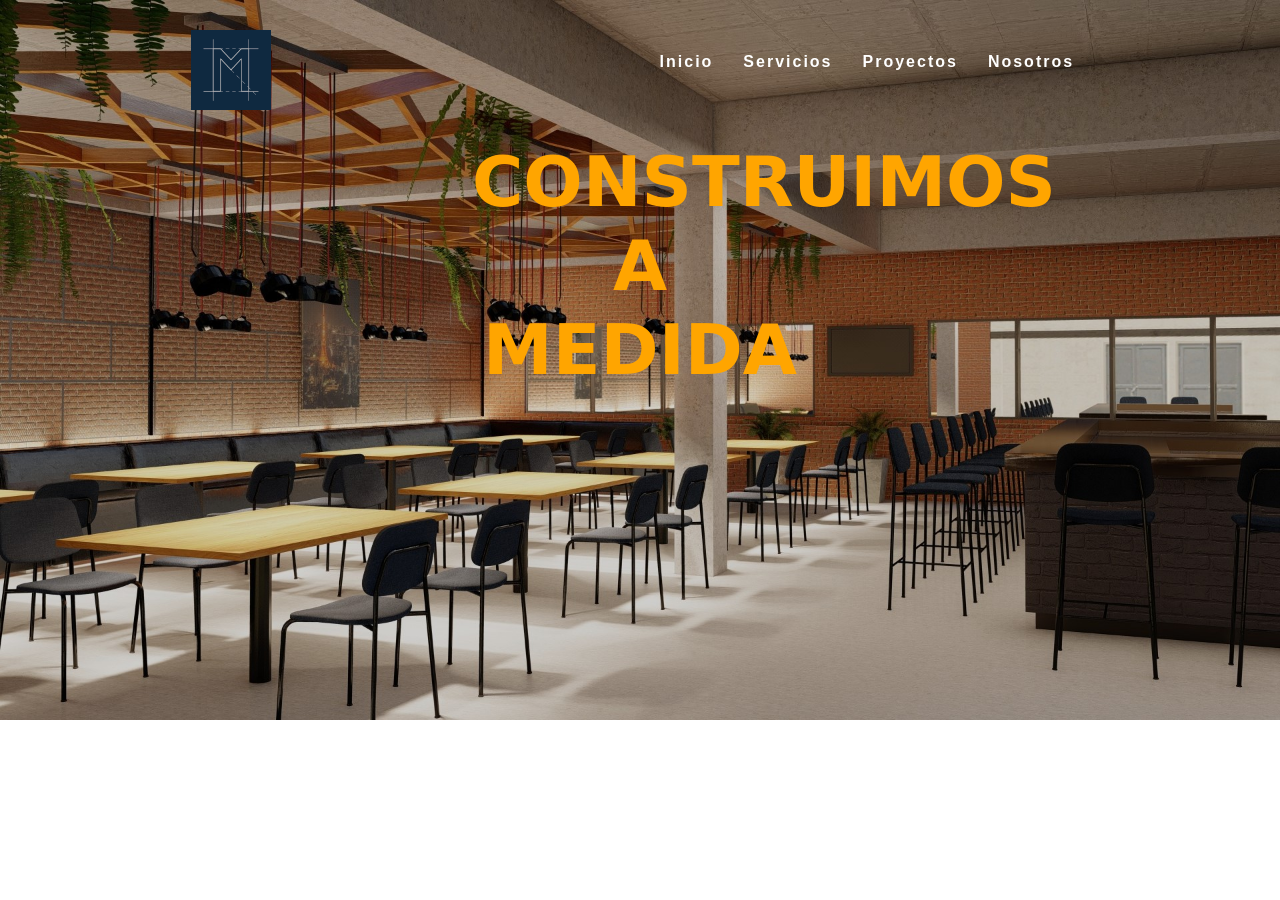
==== index.html @ e1f26933 "Add files via upload" ====
<!DOCTYPE html>
<html lang="en">
<head>
    <meta charset="UTF-8">
    <meta name="viewport" content="width=device-width, initial-scale=1.0">
    <title>Estudio JM</title>
    <link rel="shortcut icon" href="img/logo.png" type="image/x-icon">
    <link rel="stylesheet" href="styles.css">
    <script src="styles.js"></script>
    <link href="https://cdn.jsdelivr.net/npm/bootstrap@5.3.3/dist/css/bootstrap.min.css" rel="stylesheet" integrity="sha384-QWTKZyjpPEjISv5WaRU9OFeRpok6YctnYmDr5pNlyT2bRjXh0JMhjY6hW+ALEwIH" crossorigin="anonymous">
    <link
    rel="stylesheet"
    href="https://cdnjs.cloudflare.com/ajax/libs/animate.css/4.1.1/animate.min.css"
  />
</head>
<body>

    <header>
        <a href="index.html"><img src="/img/logo.png" alt="logo" width="80px" height="80px"></a>
             <ul>
                <li><a href="index.html">Inicio</a></li>
                <li><a href="./sections/servicios.html">Servicios</a></li>
                <li><a href="./sections/proyectos.html">Proyectos</a></li>
                <li><a href="./sections/nosotros.html">Nosotros</a></li>
            </ul>
        </nav>
    </header>
    
   
    
   <!--<section class="zona-1"></section>-->

   <div id="carouselExampleAutoplaying" class="carousel slide" data-bs-ride="carousel">
    <div class="carousel-inner">
      <div class="carousel-item active ">
        <img src="./img/Comercio.jpg" class="d-block w-100 img-1" alt="...">
        <div class="carousel-caption d-none d-md-block animation-text animation-text">
            <h1 class="animate__animated animate__fadeInDown">Construimos a medida</h1>
          </div>
      </div>

      <div class="carousel-item animation-text">
        <img src="./img/Industrial.jpg" class="d-block w-100" alt="...">
        <div class="carousel-caption d-none d-md-block">
            <h1 class="animate__animated animate__fadeInDown">Trabajamos con los mejores proovedores</h1>
          </div>
      </div>

      <div class="carousel-item animation-text">
        <img src="./img/Casa plantabaja.jpg" class="d-block w-100" alt="...">
        <div class="carousel-caption d-none d-md-block">
            <h1 class="animate__animated animate__fadeInDown">Nos adaptamos a tu presupuesto</h1>
          </div>
      </div>
    </div>
    <button class="carousel-control-prev" type="button" data-bs-target="#carouselExampleAutoplaying" data-bs-slide="prev">
      <span  aria-hidden="true"></span>
      <span class="visually-hidden">Previous</span>
    </button>
    <button class="carousel-control-next" type="button" data-bs-target="#carouselExampleAutoplaying" data-bs-slide="next">
      <span aria-hidden="true"></span>
      <span class="visually-hidden">Next</span>
    </button>
  </div>
    

  <script src="https://cdn.jsdelivr.net/npm/bootstrap@5.3.3/dist/js/bootstrap.bundle.min.js" integrity="sha384-YvpcrYf0tY3lHB60NNkmXc5s9fDVZLESaAA55NDzOxhy9GkcIdslK1eN7N6jIeHz" crossorigin="anonymous"></script>
    
  
  



</body>
</html>

<!-- <header>
        <a href="index.html"><img src="/img/logo.png" alt="logo" width="60px" height="60px"></a>
            <ul>
                <li><a href="index.html">Inicio</a></li>
                <li><a href="./sections/servicios.html">Servicios</a></li>
                <li><a href="./sections/proyectos.html">Proyectos</a></li>
                <li><a href="./sections/nosotros.html">Nosotros</a></li>
            </ul>
        </nav>
    </header>-->


<!--probando repo-->
---- styles.css ----
*{
    margin: 0;
    padding: 0;
    
}

header{
    position: fixed;
    top: 0;
    left: 0;
    width: 100%;
    display: flex;
    justify-content: space-around;
    transition: 0.7s;
    padding: 30px 20px;
    z-index: 10;
}

header.down{
    background: #003076;
    padding: 15px 20px;
}

.nav{
    display: flex;
    justify-content: center;
    align-items: center;
}

header ul{
    position: relative;
    display: flex;
    justify-content: center;
    align-items: center;
}

header ul li{
list-style: none;
}

header ul li a{
    position: relative;
    font-family: Arial, Helvetica, sans-serif;
    margin: 0 15px;
    text-decoration: none;
    color: white;
    letter-spacing: 2px;
    font-weight: 600;
    transition: 0.7s;

}

.zona-1{
    position: relative;
    width: 100%;
    height: 100vh;
    background: url(img/background.jpg);
    background-repeat: no-repeat;
    background-size: cover;
    background-position: center;

}

.logo{
    height: 50px;
}

header.down ul li a{
    color: white;
}

header a::before{
    content: '';
    position: absolute;
    top: 100%;
    left: 0;
    width: 0;
    height: 2px;
    background: blue;
    transition: 0.5s;
}

header a:hover::before{
    width: 100%;
    background: white;
}






.animation-text h1{
        font-size: 70px;
        color: orange;
        font-weight: bold;
        text-transform: uppercase;
        padding: 280px;
        
    }
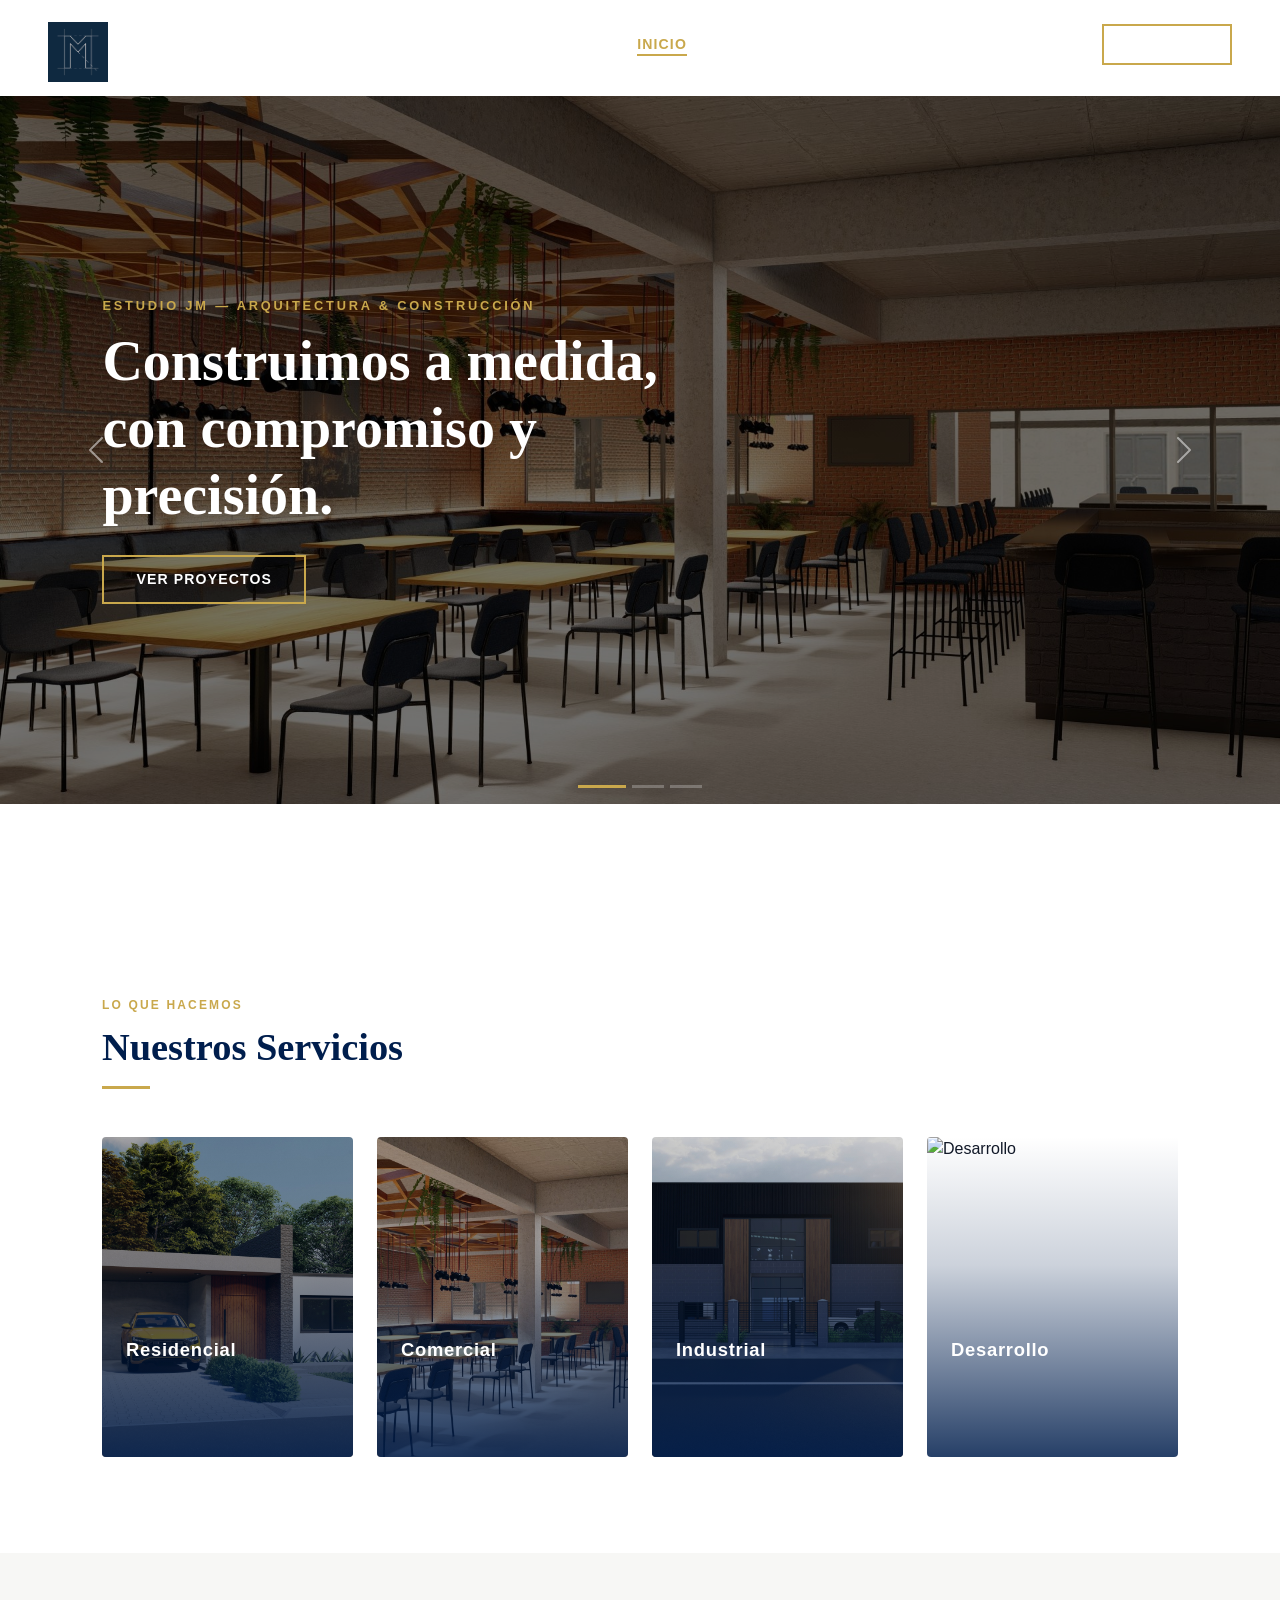
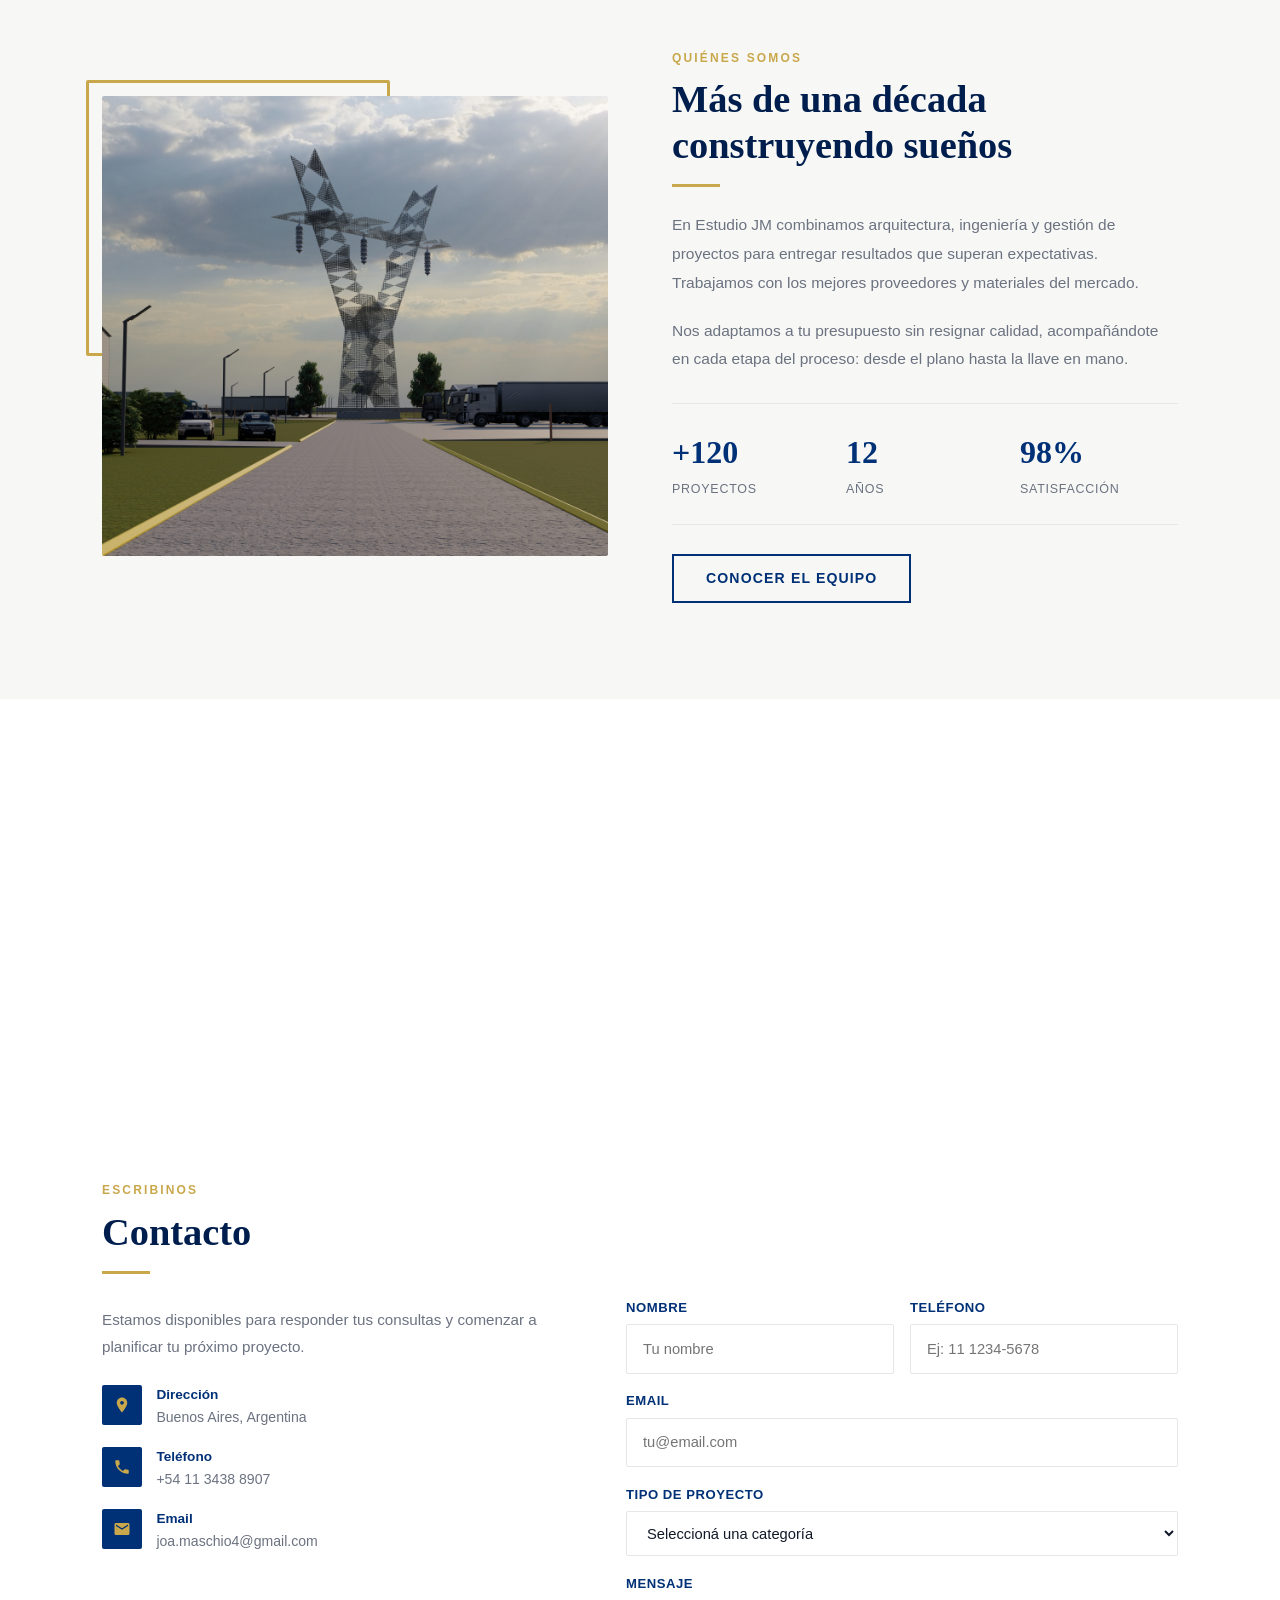
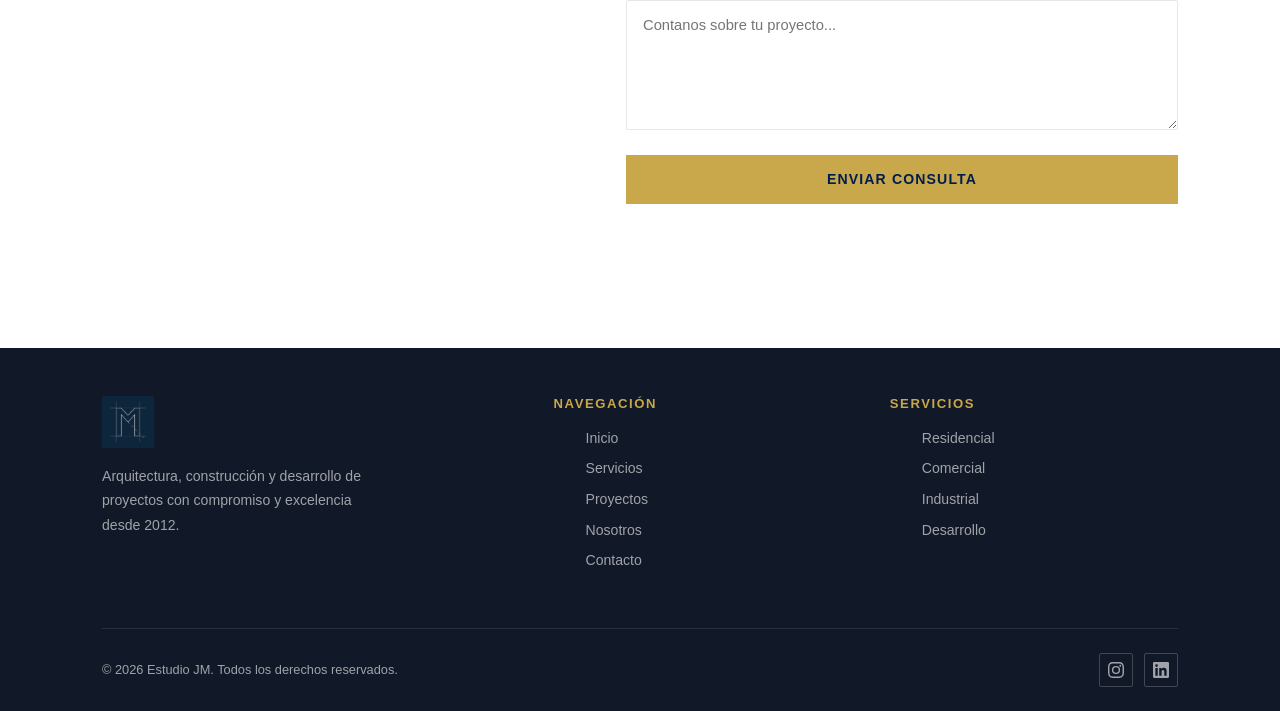
==== commit a34eef0d: "Add files via upload" ====
--- a/index.html
+++ b/index.html
@@ -1,89 +1,294 @@
-<!DOCTYPE html>
-<html lang="en">
-<head>
-    <meta charset="UTF-8">
-    <meta name="viewport" content="width=device-width, initial-scale=1.0">
-    <title>Estudio JM</title>
-    <link rel="shortcut icon" href="img/logo.png" type="image/x-icon">
-    <link rel="stylesheet" href="styles.css">
-    <script src="styles.js"></script>
-    <link href="https://cdn.jsdelivr.net/npm/bootstrap@5.3.3/dist/css/bootstrap.min.css" rel="stylesheet" integrity="sha384-QWTKZyjpPEjISv5WaRU9OFeRpok6YctnYmDr5pNlyT2bRjXh0JMhjY6hW+ALEwIH" crossorigin="anonymous">
-    <link
-    rel="stylesheet"
-    href="https://cdnjs.cloudflare.com/ajax/libs/animate.css/4.1.1/animate.min.css"
-  />
-</head>
-<body>
-
-    <header>
-        <a href="index.html"><img src="/img/logo.png" alt="logo" width="80px" height="80px"></a>
-             <ul>
-                <li><a href="index.html">Inicio</a></li>
-                <li><a href="./sections/servicios.html">Servicios</a></li>
-                <li><a href="./sections/proyectos.html">Proyectos</a></li>
-                <li><a href="./sections/nosotros.html">Nosotros</a></li>
-            </ul>
-        </nav>
-    </header>
-    
-   
-    
-   <!--<section class="zona-1"></section>-->
-
-   <div id="carouselExampleAutoplaying" class="carousel slide" data-bs-ride="carousel">
-    <div class="carousel-inner">
-      <div class="carousel-item active ">
-        <img src="./img/Comercio.jpg" class="d-block w-100 img-1" alt="...">
-        <div class="carousel-caption d-none d-md-block animation-text animation-text">
-            <h1 class="animate__animated animate__fadeInDown">Construimos a medida</h1>
-          </div>
-      </div>
-
-      <div class="carousel-item animation-text">
-        <img src="./img/Industrial.jpg" class="d-block w-100" alt="...">
-        <div class="carousel-caption d-none d-md-block">
-            <h1 class="animate__animated animate__fadeInDown">Trabajamos con los mejores proovedores</h1>
-          </div>
-      </div>
-
-      <div class="carousel-item animation-text">
-        <img src="./img/Casa plantabaja.jpg" class="d-block w-100" alt="...">
-        <div class="carousel-caption d-none d-md-block">
-            <h1 class="animate__animated animate__fadeInDown">Nos adaptamos a tu presupuesto</h1>
-          </div>
-      </div>
-    </div>
-    <button class="carousel-control-prev" type="button" data-bs-target="#carouselExampleAutoplaying" data-bs-slide="prev">
-      <span  aria-hidden="true"></span>
-      <span class="visually-hidden">Previous</span>
-    </button>
-    <button class="carousel-control-next" type="button" data-bs-target="#carouselExampleAutoplaying" data-bs-slide="next">
-      <span aria-hidden="true"></span>
-      <span class="visually-hidden">Next</span>
-    </button>
-  </div>
-    
-
-  <script src="https://cdn.jsdelivr.net/npm/bootstrap@5.3.3/dist/js/bootstrap.bundle.min.js" integrity="sha384-YvpcrYf0tY3lHB60NNkmXc5s9fDVZLESaAA55NDzOxhy9GkcIdslK1eN7N6jIeHz" crossorigin="anonymous"></script>
-    
-  
-  
-
-
-
-</body>
-</html>
-
-<!-- <header>
-        <a href="index.html"><img src="/img/logo.png" alt="logo" width="60px" height="60px"></a>
-            <ul>
-                <li><a href="index.html">Inicio</a></li>
-                <li><a href="./sections/servicios.html">Servicios</a></li>
-                <li><a href="./sections/proyectos.html">Proyectos</a></li>
-                <li><a href="./sections/nosotros.html">Nosotros</a></li>
-            </ul>
-        </nav>
-    </header>-->
-
-
-<!--probando repo-->+<!DOCTYPE html>
+<html lang="es">
+<head>
+  <meta charset="UTF-8">
+  <meta name="viewport" content="width=device-width, initial-scale=1.0">
+  <title>Estudio JM | Arquitectura & Construcción</title>
+  <link rel="shortcut icon" href="img/logo.png" type="image/x-icon">
+  <link href="https://cdn.jsdelivr.net/npm/bootstrap@5.3.3/dist/css/bootstrap.min.css" rel="stylesheet">
+  <link rel="stylesheet" href="styles.css">
+</head>
+<body>
+
+<!-- ===== HEADER ===== -->
+<header>
+  <a href="index.html" class="logo"><img src="img/logo.png" alt="Estudio JM"></a>
+  <ul>
+    <li><a href="index.html">Inicio</a></li>
+    <li><a href="sections/servicios.html">Servicios</a></li>
+    <li><a href="sections/proyectos.html">Proyectos</a></li>
+    <li><a href="sections/nosotros.html">Nosotros</a></li>
+    <li><a href="#contacto" class="btn-jm" style="padding:.5rem 1.2rem">Contacto</a></li>
+  </ul>
+  <button class="nav-toggle" id="navToggle" aria-label="Abrir menú" aria-expanded="false">
+    <span></span><span></span><span></span>
+  </button>
+</header>
+
+<!-- ===== HERO ===== -->
+<section class="hero">
+  <div id="heroCarousel" class="carousel slide hero-carousel" data-bs-ride="carousel">
+    <div class="carousel-indicators">
+      <button type="button" data-bs-target="#heroCarousel" data-bs-slide-to="0" class="active"></button>
+      <button type="button" data-bs-target="#heroCarousel" data-bs-slide-to="1"></button>
+      <button type="button" data-bs-target="#heroCarousel" data-bs-slide-to="2"></button>
+    </div>
+    <div class="carousel-inner" style="height:100%">
+      <div class="carousel-item active" data-bs-interval="4500">
+        <img src="img/Comercio.jpg" alt="Proyectos comerciales">
+      </div>
+      <div class="carousel-item" data-bs-interval="4500">
+        <img src="img/Industrial.jpg" alt="Proyectos industriales">
+      </div>
+      <div class="carousel-item" data-bs-interval="4500">
+        <img src="img/Casa plantabaja.jpg" alt="Proyectos residenciales">
+      </div>
+    </div>
+    <button class="carousel-control-prev" type="button" data-bs-target="#heroCarousel" data-bs-slide="prev">
+      <span class="carousel-control-prev-icon"></span>
+    </button>
+    <button class="carousel-control-next" type="button" data-bs-target="#heroCarousel" data-bs-slide="next">
+      <span class="carousel-control-next-icon"></span>
+    </button>
+  </div>
+
+  <!-- Caption estático sobre el carousel -->
+  <div class="hero-caption" id="heroCaption">
+    <span class="eyebrow">Estudio JM — Arquitectura & Construcción</span>
+    <h2 id="heroText">Construimos a medida, con compromiso y precisión.</h2>
+    <a href="sections/proyectos.html" class="btn-jm">Ver proyectos</a>
+  </div>
+</section>
+
+<!-- ===== SERVICIOS ===== -->
+<section style="background: var(--white)">
+  <div class="container-jm">
+    <div class="reveal">
+      <span class="section-label">Lo que hacemos</span>
+      <h2 class="section-title">Nuestros Servicios</h2>
+      <div class="gold-line"></div>
+    </div>
+    <div class="services-grid">
+      <a href="sections/servicios.html#residencial" class="service-card reveal">
+        <img src="img/Casa plantabaja.jpg" alt="Residencial">
+        <div class="service-card-overlay">
+          <h3>Residencial</h3>
+          <p>Casas, dúplex y viviendas multifamiliares diseñadas para vos.</p>
+          <span class="card-arrow">→</span>
+        </div>
+      </a>
+      <a href="sections/servicios.html#comercial" class="service-card reveal">
+        <img src="img/Comercio.jpg" alt="Comercial">
+        <div class="service-card-overlay">
+          <h3>Comercial</h3>
+          <p>Locales, oficinas y espacios comerciales funcionales y modernos.</p>
+          <span class="card-arrow">→</span>
+        </div>
+      </a>
+      <a href="sections/servicios.html#industrial" class="service-card reveal">
+        <img src="img/Industrial.jpg" alt="Industrial">
+        <div class="service-card-overlay">
+          <h3>Industrial</h3>
+          <p>Galpones, plantas y estructuras industriales a medida.</p>
+          <span class="card-arrow">→</span>
+        </div>
+      </a>
+      <a href="sections/servicios.html#desarrollo" class="service-card reveal">
+        <img src="img/Desarrollo.jpg" alt="Desarrollo">
+        <div class="service-card-overlay">
+          <h3>Desarrollo</h3>
+          <p>Proyectos de inversión y emprendimientos inmobiliarios.</p>
+          <span class="card-arrow">→</span>
+        </div>
+      </a>
+    </div>
+  </div>
+</section>
+
+<!-- ===== NOSOTROS TEASER ===== -->
+<section class="about-teaser">
+  <div class="container-jm">
+    <div class="about-teaser-inner">
+      <div class="about-teaser-img reveal-left">
+        <img src="img/background.jpg" alt="Estudio JM">
+      </div>
+      <div class="about-teaser-text reveal-right">
+        <span class="section-label">Quiénes somos</span>
+        <h2 class="section-title">Más de una década construyendo sueños</h2>
+        <div class="gold-line"></div>
+        <p>En Estudio JM combinamos arquitectura, ingeniería y gestión de proyectos para entregar resultados que superan expectativas. Trabajamos con los mejores proveedores y materiales del mercado.</p>
+        <p>Nos adaptamos a tu presupuesto sin resignar calidad, acompañándote en cada etapa del proceso: desde el plano hasta la llave en mano.</p>
+        <div class="about-stats">
+          <div>
+            <span class="stat-num">+120</span>
+            <span class="stat-label">Proyectos</span>
+          </div>
+          <div>
+            <span class="stat-num">12</span>
+            <span class="stat-label">Años</span>
+          </div>
+          <div>
+            <span class="stat-num">98%</span>
+            <span class="stat-label">Satisfacción</span>
+          </div>
+        </div>
+        <a href="sections/nosotros.html" class="btn-jm dark">Conocer el equipo</a>
+      </div>
+    </div>
+  </div>
+</section>
+
+<!-- ===== CTA BANNER ===== -->
+<div class="cta-banner reveal">
+  <div class="container-jm">
+    <span class="section-label" style="color:var(--gold)">¿Tenés un proyecto?</span>
+    <h2 class="section-title light">Hablemos. Sin compromiso.</h2>
+    <p>Contanos tu idea y te asesoramos. Ofrecemos consulta inicial gratuita para evaluar tu proyecto.</p>
+    <a href="#contacto" class="btn-jm">Solicitar consulta gratuita</a>
+  </div>
+</div>
+
+<!-- ===== CONTACTO ===== -->
+<section class="contact-section" id="contacto">
+  <div class="container-jm">
+    <div class="reveal">
+      <span class="section-label">Escribinos</span>
+      <h2 class="section-title">Contacto</h2>
+      <div class="gold-line"></div>
+    </div>
+    <div class="contact-grid">
+      <div class="contact-info reveal-left">
+        <p>Estamos disponibles para responder tus consultas y comenzar a planificar tu próximo proyecto.</p>
+        <div class="contact-item">
+          <div class="contact-item-icon">
+            <svg viewBox="0 0 24 24"><path d="M12 2C8.13 2 5 5.13 5 9c0 5.25 7 13 7 13s7-7.75 7-13c0-3.87-3.13-7-7-7zm0 9.5c-1.38 0-2.5-1.12-2.5-2.5s1.12-2.5 2.5-2.5 2.5 1.12 2.5 2.5-1.12 2.5-2.5 2.5z"/></svg>
+          </div>
+          <div class="contact-item-text">
+            <strong>Dirección</strong>
+            <span>Buenos Aires, Argentina</span>
+          </div>
+        </div>
+        <div class="contact-item">
+          <div class="contact-item-icon">
+            <svg viewBox="0 0 24 24"><path d="M6.62 10.79c1.44 2.83 3.76 5.15 6.59 6.59l2.2-2.2c.27-.27.67-.36 1.02-.24 1.12.37 2.33.57 3.57.57.55 0 1 .45 1 1V20c0 .55-.45 1-1 1-9.39 0-17-7.61-17-17 0-.55.45-1 1-1h3.5c.55 0 1 .45 1 1 0 1.25.2 2.45.57 3.57.11.35.03.74-.25 1.01l-2.2 2.2z"/></svg>
+          </div>
+          <div class="contact-item-text">
+            <strong>Teléfono</strong>
+            <span>+54 11 3438 8907</span>
+          </div>
+        </div>
+        <div class="contact-item">
+          <div class="contact-item-icon">
+            <svg viewBox="0 0 24 24"><path d="M20 4H4c-1.1 0-2 .9-2 2v12c0 1.1.9 2 2 2h16c1.1 0 2-.9 2-2V6c0-1.1-.9-2-2-2zm0 4l-8 5-8-5V6l8 5 8-5v2z"/></svg>
+          </div>
+          <div class="contact-item-text">
+            <strong>Email</strong>
+            <span>joa.maschio4@gmail.com</span>
+          </div>
+        </div>
+      </div>
+
+      <form class="contact-form reveal-right" id="contactForm" novalidate>
+        <div class="form-row">
+          <div class="form-group">
+            <label for="nombre">Nombre</label>
+            <input type="text" id="nombre" name="nombre" placeholder="Tu nombre" required>
+            <small data-err="nombre" style="color:#b91c1c;font-size:.78rem"></small>
+          </div>
+          <div class="form-group">
+            <label for="telefono">Teléfono</label>
+            <input type="tel" id="telefono" name="telefono" placeholder="Ej: 11 1234-5678" required>
+            <small data-err="telefono" style="color:#b91c1c;font-size:.78rem"></small>
+          </div>
+        </div>
+        <div class="form-group">
+          <label for="email">Email</label>
+          <input type="email" id="email" name="email" placeholder="tu@email.com" required>
+          <small data-err="email" style="color:#b91c1c;font-size:.78rem"></small>
+        </div>
+        <div class="form-group">
+          <label for="tipo">Tipo de proyecto</label>
+          <select id="tipo" name="tipo">
+            <option value="" disabled selected>Seleccioná una categoría</option>
+            <option>Residencial</option>
+            <option>Comercial</option>
+            <option>Industrial</option>
+            <option>Desarrollo / Inversión</option>
+            <option>Otro</option>
+          </select>
+        </div>
+        <div class="form-group">
+          <label for="mensaje">Mensaje</label>
+          <textarea id="mensaje" name="mensaje" placeholder="Contanos sobre tu proyecto..." required></textarea>
+          <small data-err="mensaje" style="color:#b91c1c;font-size:.78rem"></small>
+        </div>
+        <button type="submit" class="btn-jm solid" style="width:100%">Enviar consulta</button>
+        <p class="form-status" id="formStatus"></p>
+      </form>
+    </div>
+  </div>
+</section>
+
+<!-- ===== FOOTER ===== -->
+<footer>
+  <div class="container-jm">
+    <div class="footer-inner">
+      <div class="footer-brand">
+        <img src="img/logo.png" alt="Estudio JM">
+        <p>Arquitectura, construcción y desarrollo de proyectos con compromiso y excelencia desde 2012.</p>
+      </div>
+      <div class="footer-col">
+        <h4>Navegación</h4>
+        <ul>
+          <li><a href="index.html">Inicio</a></li>
+          <li><a href="sections/servicios.html">Servicios</a></li>
+          <li><a href="sections/proyectos.html">Proyectos</a></li>
+          <li><a href="sections/nosotros.html">Nosotros</a></li>
+          <li><a href="#contacto">Contacto</a></li>
+        </ul>
+      </div>
+      <div class="footer-col">
+        <h4>Servicios</h4>
+        <ul>
+          <li><a href="sections/servicios.html#residencial">Residencial</a></li>
+          <li><a href="sections/servicios.html#comercial">Comercial</a></li>
+          <li><a href="sections/servicios.html#industrial">Industrial</a></li>
+          <li><a href="sections/servicios.html#desarrollo">Desarrollo</a></li>
+        </ul>
+      </div>
+    </div>
+    <div class="footer-bottom">
+      <span>© <span id="footerYear"></span> Estudio JM. Todos los derechos reservados.</span>
+      <div class="social-links" >
+        <a href="https://www.instagram.com/estudiojm_constructora" target="_blank" title="Instagram" > 
+          <svg width="16" height="16" viewBox="0 0 24 24" fill="currentColor"><path d="M12 2.163c3.204 0 3.584.012 4.85.07 3.252.148 4.771 1.691 4.919 4.919.058 1.265.069 1.645.069 4.849 0 3.205-.012 3.584-.069 4.849-.149 3.225-1.664 4.771-4.919 4.919-1.266.058-1.644.07-4.85.07-3.204 0-3.584-.012-4.849-.07-3.26-.149-4.771-1.699-4.919-4.92-.058-1.265-.07-1.644-.07-4.849 0-3.204.013-3.583.07-4.849.149-3.227 1.664-4.771 4.919-4.919 1.266-.057 1.645-.069 4.849-.069zM12 0C8.741 0 8.333.014 7.053.072 2.695.272.273 2.69.073 7.052.014 8.333 0 8.741 0 12c0 3.259.014 3.668.072 4.948.2 4.358 2.618 6.78 6.98 6.98C8.333 23.986 8.741 24 12 24c3.259 0 3.668-.014 4.948-.072 4.354-.2 6.782-2.618 6.979-6.98.059-1.28.073-1.689.073-4.948 0-3.259-.014-3.667-.072-4.947-.196-4.354-2.617-6.78-6.979-6.98C15.668.014 15.259 0 12 0zm0 5.838a6.162 6.162 0 100 12.324 6.162 6.162 0 000-12.324zM12 16a4 4 0 110-8 4 4 0 010 8zm6.406-11.845a1.44 1.44 0 100 2.881 1.44 1.44 0 000-2.881z"/></svg>
+        </a>
+        <a href="#" title="LinkedIn">
+          <svg width="16" height="16" viewBox="0 0 24 24" fill="currentColor"><path d="M20.447 20.452h-3.554v-5.569c0-1.328-.027-3.037-1.852-3.037-1.853 0-2.136 1.445-2.136 2.939v5.667H9.351V9h3.414v1.561h.046c.477-.9 1.637-1.85 3.37-1.85 3.601 0 4.267 2.37 4.267 5.455v6.286zM5.337 7.433a2.062 2.062 0 01-2.063-2.065 2.064 2.064 0 112.063 2.065zm1.782 13.019H3.555V9h3.564v11.452zM22.225 0H1.771C.792 0 0 .774 0 1.729v20.542C0 23.227.792 24 1.771 24h20.451C23.2 24 24 23.227 24 22.271V1.729C24 .774 23.2 0 22.222 0h.003z"/></svg>
+        </a>
+      </div>
+    </div>
+  </div>
+</footer>
+
+<script src="https://cdn.jsdelivr.net/npm/bootstrap@5.3.3/dist/js/bootstrap.bundle.min.js"></script>
+<script defer src="main.js"></script>
+<script defer>
+  // Textos del hero sincronizados con el carrusel
+  const heroTexts = [
+    'Construimos a medida, con compromiso y precisión.',
+    'Trabajamos con los mejores proveedores del mercado.',
+    'Nos adaptamos a tu presupuesto sin resignar calidad.',
+  ];
+  const heroTextEl = document.getElementById('heroText');
+  document.getElementById('heroCarousel').addEventListener('slide.bs.carousel', e => {
+    heroTextEl.style.opacity = '0';
+    setTimeout(() => {
+      heroTextEl.textContent = heroTexts[e.to];
+      heroTextEl.style.opacity = '1';
+    }, 300);
+  });
+  heroTextEl.style.transition = 'opacity .4s ease';
+</script>
+</body>
+</html>
--- a/styles.css
+++ b/styles.css
@@ -1,104 +1,571 @@
-*{
-    margin: 0;
-    padding: 0;
-    
-}
-
-header{
-    position: fixed;
-    top: 0;
-    left: 0;
-    width: 100%;
-    display: flex;
-    justify-content: space-around;
-    transition: 0.7s;
-    padding: 30px 20px;
-    z-index: 10;
-}
-
-header.down{
-    background: #003076;
-    padding: 15px 20px;
-}
-
-.nav{
-    display: flex;
-    justify-content: center;
-    align-items: center;
-}
-
-header ul{
-    position: relative;
-    display: flex;
-    justify-content: center;
-    align-items: center;
-}
-
-header ul li{
-list-style: none;
-}
-
-header ul li a{
-    position: relative;
-    font-family: Arial, Helvetica, sans-serif;
-    margin: 0 15px;
-    text-decoration: none;
-    color: white;
-    letter-spacing: 2px;
-    font-weight: 600;
-    transition: 0.7s;
-
-}
-
-.zona-1{
-    position: relative;
-    width: 100%;
-    height: 100vh;
-    background: url(img/background.jpg);
-    background-repeat: no-repeat;
-    background-size: cover;
-    background-position: center;
-
-}
-
-.logo{
-    height: 50px;
-}
-
-header.down ul li a{
-    color: white;
-}
-
-header a::before{
-    content: '';
-    position: absolute;
-    top: 100%;
-    left: 0;
-    width: 0;
-    height: 2px;
-    background: blue;
-    transition: 0.5s;
-}
-
-header a:hover::before{
-    width: 100%;
-    background: white;
-}
-
-
-
-
-
-
-.animation-text h1{
-        font-size: 70px;
-        color: orange;
-        font-weight: bold;
-        text-transform: uppercase;
-        padding: 280px;
-        
-    }
-
-
-
-
+@import url('https://fonts.googleapis.com/css2?family=Montserrat:wght@300;400;600;700;900&family=Playfair+Display:wght@400;700&display=swap');
+
+/* ===== VARIABLES ===== */
+:root {
+  --navy:      #003076;
+  --navy-dk:   #001e4d;
+  --gold:      #C9A84C;
+  --gold-lt:   #e8c97a;
+  --white:     #FFFFFF;
+  --offwhite:  #F7F7F5;
+  --gray:      #6B7280;
+  --gray-lt:   #E5E7EB;
+  --dark:      #111827;
+  --shadow:    0 8px 30px rgba(0,0,0,0.12);
+  --transition: all 0.35s ease;
+}
+
+/* ===== RESET ===== */
+*, *::before, *::after { margin: 0; padding: 0; box-sizing: border-box; }
+html { scroll-behavior: smooth; }
+body { font-family: 'Montserrat', sans-serif; color: var(--dark); background: var(--white); -webkit-font-smoothing: antialiased; }
+img  { max-width: 100%; display: block; }
+a    { text-decoration: none; color: inherit; }
+ul   { list-style: none; }
+
+/* ===== TIPOGRAFÍA ===== */
+.display-title {
+  font-family: 'Playfair Display', serif;
+  font-weight: 700;
+  line-height: 1.15;
+}
+.section-label {
+  font-size: .75rem;
+  font-weight: 700;
+  letter-spacing: .18em;
+  text-transform: uppercase;
+  color: var(--gold);
+  margin-bottom: .6rem;
+  display: block;
+}
+.section-title {
+  font-family: 'Playfair Display', serif;
+  font-size: clamp(1.8rem, 3vw, 2.5rem);
+  font-weight: 700;
+  color: var(--navy-dk);
+  line-height: 1.2;
+}
+.section-title.light { color: var(--white); }
+
+/* ===== UTILIDADES ===== */
+.btn-jm {
+  display: inline-block;
+  padding: .75rem 2rem;
+  font-family: 'Montserrat', sans-serif;
+  font-weight: 700;
+  font-size: .88rem;
+  letter-spacing: .08em;
+  text-transform: uppercase;
+  border: 2px solid var(--gold);
+  color: var(--white);
+  background: transparent;
+  cursor: pointer;
+  transition: var(--transition);
+}
+.btn-jm:hover { background: var(--gold); color: var(--navy-dk); }
+.btn-jm.solid { background: var(--gold); color: var(--navy-dk); }
+.btn-jm.solid:hover { background: var(--gold-lt); border-color: var(--gold-lt); }
+.btn-jm.dark  { color: var(--navy); border-color: var(--navy); }
+.btn-jm.dark:hover { background: var(--navy); color: var(--white); }
+
+.gold-line {
+  width: 48px; height: 3px;
+  background: var(--gold);
+  margin: 1rem 0 1.5rem;
+}
+.gold-line.center { margin: 1rem auto 1.5rem; }
+
+/* ===== NAV ===== */
+header {
+  position: fixed;
+  top: 0; left: 0; width: 100%;
+  display: flex;
+  align-items: center;
+  justify-content: space-between;
+  padding: 1.4rem 3rem;
+  z-index: 100;
+  transition: var(--transition);
+}
+header.scrolled {
+  background: var(--navy-dk);
+  padding: .9rem 3rem;
+  box-shadow: 0 4px 20px rgba(0,0,0,0.3);
+}
+header .logo img { height: 60px; width: auto; transition: var(--transition); }
+header.scrolled .logo img { height: 46px; }
+
+header ul {
+  display: flex;
+  align-items: center;
+  gap: 2.2rem;
+}
+header ul li a {
+  font-size: .88rem;
+  font-weight: 600;
+  letter-spacing: .08em;
+  color: var(--white);
+  text-transform: uppercase;
+  position: relative;
+  padding-bottom: .25rem;
+  transition: color .3s;
+}
+header ul li a::after {
+  content: '';
+  position: absolute;
+  bottom: 0; left: 0;
+  width: 0; height: 2px;
+  background: var(--gold);
+  transition: width .35s ease;
+}
+header ul li a:hover { color: var(--gold); }
+header ul li a:hover::after,
+header ul li a.active::after { width: 100%; }
+header ul li a.active { color: var(--gold); }
+
+/* Hamburger */
+.nav-toggle {
+  display: none;
+  flex-direction: column;
+  gap: 5px;
+  background: none;
+  border: none;
+  cursor: pointer;
+  padding: .3rem;
+}
+.nav-toggle span { width: 24px; height: 2px; background: var(--white); transition: .3s; }
+
+/* ===== HERO ===== */
+.hero {
+  position: relative;
+  height: 100vh;
+  min-height: 560px;
+  overflow: hidden;
+}
+.hero-carousel, .hero-carousel .carousel-inner,
+.hero-carousel .carousel-item { height: 100%; }
+.hero-carousel .carousel-item img {
+  height: 100%;
+  width: 100%;
+  object-fit: cover;
+  filter: brightness(.55);
+}
+.hero-caption {
+  position: absolute;
+  bottom: 0; left: 0; right: 0; top: 0;
+  display: flex;
+  flex-direction: column;
+  justify-content: center;
+  align-items: flex-start;
+  padding: 0 8vw;
+  pointer-events: none;
+}
+.hero-caption .eyebrow {
+  font-size: .8rem;
+  font-weight: 700;
+  letter-spacing: .22em;
+  text-transform: uppercase;
+  color: var(--gold);
+  margin-bottom: .8rem;
+}
+.hero-caption h2 {
+  font-family: 'Playfair Display', serif;
+  font-size: clamp(2rem, 5vw, 3.5rem);
+  color: var(--white);
+  font-weight: 700;
+  max-width: 640px;
+  line-height: 1.2;
+  margin-bottom: 1.6rem;
+}
+.hero-caption .btn-jm { pointer-events: all; }
+
+/* Indicators dorados */
+.carousel-indicators [data-bs-target] {
+  width: 32px; height: 3px;
+  background: rgba(255,255,255,.5);
+  border: none;
+  border-radius: 0;
+  transition: .3s;
+}
+.carousel-indicators .active { background: var(--gold); width: 48px; }
+
+/* ===== SECCIONES GENERALES ===== */
+section { padding: 6rem 0; }
+.container-jm { max-width: 1140px; margin: 0 auto; padding: 0 2rem; }
+
+/* ===== SERVICIOS GRID (index) ===== */
+.services-grid {
+  display: grid;
+  grid-template-columns: repeat(4, 1fr);
+  gap: 1.5rem;
+  margin-top: 3rem;
+}
+.service-card {
+  position: relative;
+  overflow: hidden;
+  border-radius: 4px;
+  cursor: pointer;
+}
+.service-card img {
+  width: 100%;
+  height: 320px;
+  object-fit: cover;
+  transition: transform .5s ease;
+}
+.service-card:hover img { transform: scale(1.06); }
+.service-card-overlay {
+  position: absolute;
+  inset: 0;
+  background: linear-gradient(to top, rgba(0,30,77,.85) 0%, rgba(0,30,77,.2) 60%, transparent 100%);
+  display: flex;
+  flex-direction: column;
+  justify-content: flex-end;
+  padding: 1.5rem;
+  transition: var(--transition);
+}
+.service-card-overlay h3 {
+  color: var(--white);
+  font-size: 1.15rem;
+  font-weight: 700;
+  letter-spacing: .04em;
+}
+.service-card-overlay p {
+  color: rgba(255,255,255,.75);
+  font-size: .82rem;
+  margin-top: .4rem;
+  max-height: 0;
+  overflow: hidden;
+  transition: max-height .4s ease;
+}
+.service-card:hover .service-card-overlay p { max-height: 80px; }
+.service-card-overlay .card-arrow {
+  color: var(--gold);
+  font-size: 1.3rem;
+  font-weight: 700;
+  margin-top: .6rem;
+  opacity: 0;
+  transition: opacity .3s ease;
+}
+.service-card:hover .card-arrow { opacity: 1; }
+
+/* ===== NOSOTROS TEASER ===== */
+.about-teaser {
+  background: var(--offwhite);
+}
+.about-teaser-inner {
+  display: grid;
+  grid-template-columns: 1fr 1fr;
+  gap: 4rem;
+  align-items: center;
+}
+.about-teaser-img {
+  position: relative;
+}
+.about-teaser-img img {
+  width: 100%;
+  height: 460px;
+  object-fit: cover;
+  border-radius: 2px;
+}
+.about-teaser-img::before {
+  content: '';
+  position: absolute;
+  top: -1rem; left: -1rem;
+  width: 60%; height: 60%;
+  border: 3px solid var(--gold);
+  z-index: 0;
+  border-radius: 2px;
+}
+.about-teaser-img img { position: relative; z-index: 1; }
+.about-teaser-text p {
+  color: var(--gray);
+  line-height: 1.85;
+  margin-bottom: 1.2rem;
+  font-size: .97rem;
+}
+.about-stats {
+  display: grid;
+  grid-template-columns: repeat(3, 1fr);
+  gap: 1rem;
+  margin: 1.8rem 0;
+  border-top: 1px solid var(--gray-lt);
+  border-bottom: 1px solid var(--gray-lt);
+  padding: 1.5rem 0;
+}
+.stat-num {
+  font-family: 'Playfair Display', serif;
+  font-size: 2rem;
+  font-weight: 700;
+  color: var(--navy);
+  display: block;
+}
+.stat-label { font-size: .78rem; color: var(--gray); letter-spacing: .06em; text-transform: uppercase; margin-top: .2rem; }
+
+/* ===== CTA BANNER ===== */
+.cta-banner {
+  background: var(--navy-dk);
+  padding: 5rem 0;
+  text-align: center;
+}
+.cta-banner p { color: rgba(255,255,255,.7); max-width: 540px; margin: 1rem auto 2rem; font-size: .97rem; line-height: 1.8; }
+
+/* ===== CONTACTO ===== */
+.contact-section { background: var(--white); }
+.contact-grid {
+  display: grid;
+  grid-template-columns: 1fr 1.2fr;
+  gap: 4rem;
+  align-items: start;
+}
+.contact-info { padding-top: .5rem; }
+.contact-info p { color: var(--gray); line-height: 1.8; margin-bottom: 1.5rem; font-size: .95rem; }
+.contact-item {
+  display: flex;
+  gap: .9rem;
+  align-items: flex-start;
+  margin-bottom: 1.1rem;
+}
+.contact-item-icon {
+  width: 40px; height: 40px; min-width: 40px;
+  background: var(--navy);
+  display: flex; align-items: center; justify-content: center;
+  border-radius: 2px;
+}
+.contact-item-icon svg { width: 18px; fill: var(--gold); }
+.contact-item-text strong { display: block; font-size: .85rem; color: var(--navy); }
+.contact-item-text span { font-size: .88rem; color: var(--gray); }
+
+.contact-form .form-group { margin-bottom: 1.1rem; }
+.contact-form label { font-size: .82rem; font-weight: 600; color: var(--navy); display: block; margin-bottom: .4rem; letter-spacing: .04em; text-transform: uppercase; }
+.contact-form input,
+.contact-form textarea,
+.contact-form select {
+  width: 100%;
+  padding: .8rem 1rem;
+  border: 1.5px solid var(--gray-lt);
+  border-radius: 2px;
+  font-family: 'Montserrat', sans-serif;
+  font-size: .92rem;
+  color: var(--dark);
+  background: var(--white);
+  transition: border-color .25s;
+  resize: vertical;
+}
+.contact-form input:focus,
+.contact-form textarea:focus,
+.contact-form select:focus {
+  outline: none;
+  border-color: var(--navy);
+}
+.contact-form textarea { min-height: 130px; }
+.form-row { display: grid; grid-template-columns: 1fr 1fr; gap: 1rem; }
+.form-status { margin-top: .8rem; font-size: .88rem; font-weight: 600; min-height: 1.2rem; }
+.form-status.ok  { color: #15803d; }
+.form-status.err { color: #b91c1c; }
+
+/* ===== FOOTER ===== */
+footer {
+  background: var(--dark);
+  color: rgba(255,255,255,.6);
+  padding: 3rem 0 1.5rem;
+  font-size: .88rem;
+}
+.footer-inner {
+  display: grid;
+  grid-template-columns: 1.4fr 1fr 1fr;
+  gap: 3rem;
+  padding-bottom: 2.5rem;
+  border-bottom: 1px solid rgba(255,255,255,.1);
+}
+.footer-brand img  { height: 52px; width: auto; margin-bottom: 1rem; opacity: .9; }
+.footer-brand p    { line-height: 1.75; max-width: 280px; }
+.footer-col h4     { font-size: .82rem; font-weight: 700; letter-spacing: .12em; text-transform: uppercase; color: var(--gold); margin-bottom: 1rem; }
+.footer-col ul     { display: flex; flex-direction: column; gap: .6rem; }
+.footer-col ul li a { transition: color .25s; }
+.footer-col ul li a:hover { color: var(--gold); }
+.footer-bottom {
+  display: flex;
+  justify-content: space-between;
+  align-items: center;
+  padding-top: 1.5rem;
+  font-size: .8rem;
+}
+.social-links { display: flex; gap: .7rem; }
+.social-links a {
+  width: 34px; height: 34px;
+  border: 1px solid rgba(255,255,255,.2);
+  display: flex; align-items: center; justify-content: center;
+  border-radius: 2px;
+  transition: var(--transition);
+  color: rgba(255,255,255,.6);
+  font-size: .95rem;
+}
+.social-links a:hover { background: var(--gold); border-color: var(--gold); color: var(--navy-dk); }
+
+/* ===== PAGE HERO (para subpáginas) ===== */
+.page-hero {
+  height: 380px;
+  position: relative;
+  display: flex;
+  align-items: flex-end;
+  overflow: hidden;
+}
+.page-hero img {
+  position: absolute;
+  inset: 0;
+  width: 100%; height: 100%;
+  object-fit: cover;
+  filter: brightness(.45);
+}
+.page-hero-content {
+  position: relative;
+  z-index: 1;
+  padding: 3rem 8vw;
+}
+.page-hero-content h1 { font-family: 'Playfair Display', serif; font-size: clamp(2rem, 4vw, 3rem); color: var(--white); font-weight: 700; }
+.page-hero-content .breadcrumb { margin-bottom: .5rem; }
+.page-hero-content .breadcrumb a { color: rgba(255,255,255,.65); font-size: .82rem; }
+.page-hero-content .breadcrumb span { color: var(--gold); font-size: .82rem; }
+
+/* ===== SERVICIOS PAGE ===== */
+.service-detail {
+  display: grid;
+  grid-template-columns: 1fr 1fr;
+  gap: 4rem;
+  align-items: center;
+  margin-bottom: 5rem;
+}
+.service-detail:nth-child(even) { direction: rtl; }
+.service-detail:nth-child(even) > * { direction: ltr; }
+.service-detail img { width: 100%; height: 360px; object-fit: cover; border-radius: 4px; box-shadow: var(--shadow); }
+.service-detail h3 { font-family: 'Playfair Display', serif; font-size: 1.6rem; color: var(--navy-dk); margin-bottom: .8rem; }
+.service-detail p { color: var(--gray); line-height: 1.85; font-size: .95rem; margin-bottom: 1rem; }
+.service-detail ul { margin-top: .5rem; }
+.service-detail ul li {
+  color: var(--gray);
+  font-size: .9rem;
+  padding: .35rem 0;
+  border-bottom: 1px solid var(--gray-lt);
+  display: flex;
+  align-items: center;
+  gap: .6rem;
+}
+.service-detail ul li::before { content: '▸'; color: var(--gold); font-size: .9rem; }
+
+/* ===== PROYECTOS PAGE ===== */
+.projects-grid {
+  display: grid;
+  grid-template-columns: repeat(3, 1fr);
+  gap: 1.5rem;
+  margin-top: 2.5rem;
+}
+.project-item {
+  position: relative;
+  overflow: hidden;
+  border-radius: 4px;
+  cursor: pointer;
+}
+.project-item img { width: 100%; height: 280px; object-fit: cover; transition: transform .5s ease; }
+.project-item:hover img { transform: scale(1.07); }
+.project-item-overlay {
+  position: absolute;
+  inset: 0;
+  background: linear-gradient(to top, rgba(0,20,60,.9) 0%, transparent 55%);
+  display: flex;
+  flex-direction: column;
+  justify-content: flex-end;
+  padding: 1.4rem;
+  opacity: 0;
+  transition: opacity .35s ease;
+}
+.project-item:hover .project-item-overlay { opacity: 1; }
+.project-item-overlay h4 { color: var(--white); font-size: 1.05rem; font-weight: 700; }
+.project-item-overlay span { color: var(--gold); font-size: .8rem; letter-spacing: .06em; text-transform: uppercase; }
+.project-item-label {
+  position: absolute;
+  top: 1rem; left: 1rem;
+  background: var(--gold);
+  color: var(--navy-dk);
+  font-size: .72rem;
+  font-weight: 700;
+  letter-spacing: .07em;
+  text-transform: uppercase;
+  padding: .25rem .65rem;
+  border-radius: 2px;
+}
+
+/* ===== NOSOTROS PAGE ===== */
+.team-grid {
+  display: grid;
+  grid-template-columns: repeat(3, 1fr);
+  gap: 2rem;
+  margin-top: 2.5rem;
+}
+.team-card { text-align: center; }
+.team-card img {
+  width: 100%; height: 280px;
+  object-fit: cover;
+  border-radius: 4px;
+  margin-bottom: 1.1rem;
+  filter: grayscale(20%);
+  transition: filter .3s;
+}
+.team-card:hover img { filter: grayscale(0%); }
+.team-card h4 { font-size: 1.05rem; font-weight: 700; color: var(--navy-dk); }
+.team-card span { font-size: .82rem; color: var(--gold); font-weight: 600; letter-spacing: .05em; }
+.team-card p { color: var(--gray); font-size: .88rem; margin-top: .5rem; line-height: 1.7; }
+
+.values-grid {
+  display: grid;
+  grid-template-columns: repeat(4, 1fr);
+  gap: 1.5rem;
+  margin-top: 2.5rem;
+}
+.value-card {
+  background: var(--offwhite);
+  padding: 2rem 1.5rem;
+  border-top: 3px solid var(--gold);
+  border-radius: 2px;
+}
+.value-card .value-icon { font-size: 2rem; margin-bottom: .8rem; }
+.value-card h4 { font-size: 1rem; font-weight: 700; color: var(--navy-dk); margin-bottom: .5rem; }
+.value-card p { font-size: .85rem; color: var(--gray); line-height: 1.7; }
+
+/* ===== REVEAL ANIMATION ===== */
+.reveal { opacity: 0; transform: translateY(24px); transition: opacity .7s ease, transform .7s ease; }
+.reveal.visible { opacity: 1; transform: translateY(0); }
+.reveal-left { opacity: 0; transform: translateX(-30px); transition: opacity .7s ease, transform .7s ease; }
+.reveal-left.visible { opacity: 1; transform: translateX(0); }
+.reveal-right { opacity: 0; transform: translateX(30px); transition: opacity .7s ease, transform .7s ease; }
+.reveal-right.visible { opacity: 1; transform: translateX(0); }
+
+/* ===== RESPONSIVE ===== */
+@media (max-width: 1024px) {
+  .services-grid { grid-template-columns: repeat(2, 1fr); }
+  .values-grid  { grid-template-columns: repeat(2, 1fr); }
+}
+@media (max-width: 768px) {
+  header { padding: 1rem 1.5rem; }
+  header ul { display: none; flex-direction: column; position: absolute; top: 100%; left: 0; right: 0; background: var(--navy-dk); padding: 1.2rem 2rem; gap: 1.2rem; }
+  header ul.open { display: flex; }
+  .nav-toggle { display: flex; }
+  header.scrolled { padding: .7rem 1.5rem; }
+
+  .about-teaser-inner,
+  .contact-grid,
+  .service-detail { grid-template-columns: 1fr; gap: 2rem; }
+  .service-detail:nth-child(even) { direction: ltr; }
+  .about-teaser-img::before { display: none; }
+  .about-stats { grid-template-columns: repeat(3, 1fr); }
+  .projects-grid { grid-template-columns: 1fr 1fr; }
+  .team-grid { grid-template-columns: 1fr 1fr; }
+  .footer-inner { grid-template-columns: 1fr; gap: 1.5rem; }
+  .footer-bottom { flex-direction: column; gap: 1rem; text-align: center; }
+  .form-row { grid-template-columns: 1fr; }
+}
+@media (max-width: 480px) {
+  .services-grid { grid-template-columns: 1fr; }
+  .projects-grid { grid-template-columns: 1fr; }
+  .team-grid { grid-template-columns: 1fr; }
+  .values-grid { grid-template-columns: 1fr; }
+  .about-stats { grid-template-columns: 1fr; }
+}
